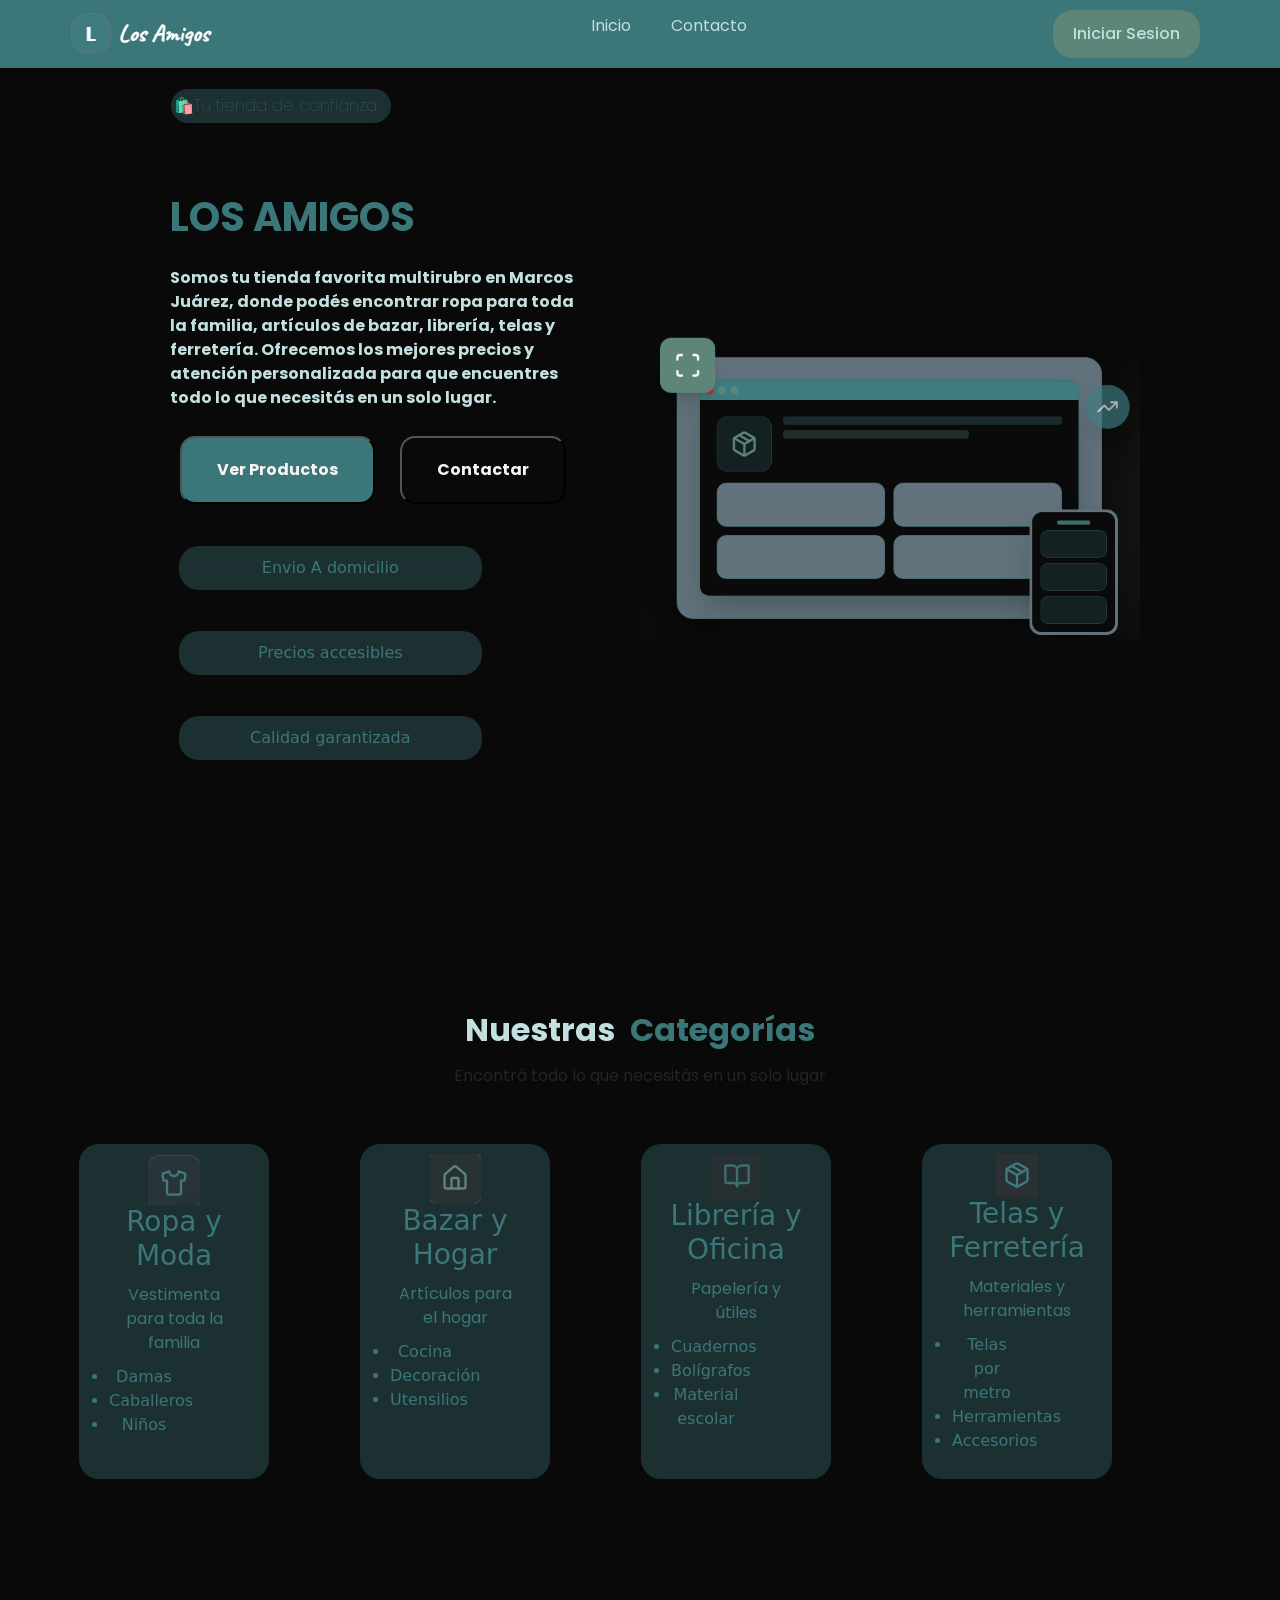
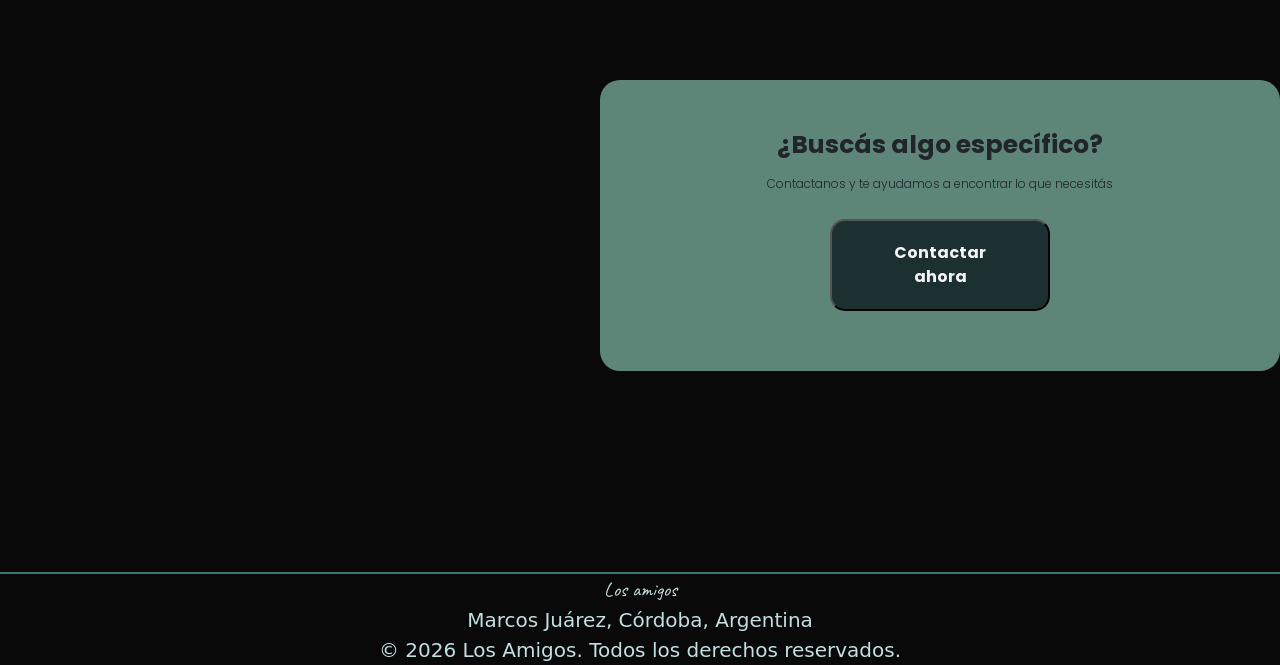
==== index.html @ b0de1a85 "termino primer html" ====
<!doctype html>
<html lang="en">
  <head>
    <meta charset="UTF-8" />
    <meta name="viewport" content="width=device-width, initial-scale=1.0" />
    <!--Conecto boostrap-->
    <link
      href="https://cdn.jsdelivr.net/npm/bootstrap@5.3.8/dist/css/bootstrap.min.css"
      rel="stylesheet"
      integrity="sha384-sRIl4kxILFvY47J16cr9ZwB07vP4J8+LH7qKQnuqkuIAvNWLzeN8tE5YBujZqJLB"
      crossorigin="anonymous"
    />
    <!--Fuente letras-->
    <link
      href="https://fonts.googleapis.com/css2?family=Poppins:wght@400;500&display=swap"
      rel="stylesheet"
    />
    <link href="https://fonts.googleapis.com/css2?family=Caveat:wght@400;600&display=swap" rel="stylesheet">
    <!--Conecto css-->
    <link rel="stylesheet" href="css/main.css" />
    <title>Los Amigos</title>
  </head>
  <body>
    <!--Creo header-->
    <header>
      <img src="img/Img header.png" alt="LOGO" />
      <nav>
        <ul>
          <li><a href="#">Inicio</a></li>
          <li><a href="">Contacto</a></li>
        </ul>
      </nav>
      <div>iniciar sesion</div>
    </header>
    <main>
      <div class="texto">
        <p class="tienda">🛍️Tu tienda de confianza</p>
        <h1>LOS AMIGOS</h1>
        <p>
          Somos tu tienda favorita multirubro en Marcos Juárez, donde podés
          encontrar ropa para toda la familia, artículos de bazar, librería,
          telas y ferretería. Ofrecemos los mejores precios y atención
          personalizada para que encuentres todo lo que necesitás en un solo
          lugar.
        </p>
        <div>
          <button class="Producto">Ver Productos</button>
          <button class="Contactar">Contactar</button>
        </div>
        <!--agrego boostrap-->
        <div class="container text-center">
          <div class="row justify-content-center g-2">
            <div class="col">Envio A domicilio</div>
            <div class="col">Precios accesibles</div>
            <div class="col">Calidad garantizada</div>
          </div>
        </div>
      </div>
      <div class="imagen">
        <img
          src="img/Captura de pantalla 2026-03-31 034426.png"
          alt="TIENDA LOS AMIGOS"
        />
      </div>
    </main>
    <div class="Second">
      <h2>
        <span class="normal">Nuestras</span>
        <span class="color">Categorías</span>
      </h2>
      <p>Encontrá todo lo que necesitás en un solo lugar</p>
      <div class="container text-center">
        <div class="row justify-content-center">
          <div class="col-2">
            <img src="img/ropa.png" alt="" />
            <h3>Ropa y Moda</h3>
            <p>Vestimenta para toda la familia</p>
            <nav>
              <ul>
                <li>Damas</li>
                <li>Caballeros</li>
                <li>Niños</li>
              </ul>
            </nav>
          </div>
          <div class="col-2">
            <img src="img/bazar.png" alt="" />
            <h3>Bazar y Hogar</h3>
            <p>Artículos para el hogar</p>
            <nav>
              <ul>
                <li>Cocina</li>
                <li>Decoración</li>
                <li>Utensilios</li>
              </ul>
            </nav>
          </div>
          <div class="col-2">
            <img src="img/papeleria.png" alt="" />
            <h3>Librería y Oficina</h3>
            <p>Papelería y útiles</p>
            <nav>
              <ul>
                <li>Cuadernos</li>
                <li>Bolígrafos</li>
                <li>Material escolar</li>
              </ul>
            </nav>
          </div>
          <div class="col-2">
            <img src="img/material.png" alt="" />
            <h3>Telas y Ferretería</h3>
            <p>Materiales y herramientas</p>
            <nav>
              <ul>
                <li>Telas por metro</li>
                <li>Herramientas</li>
                <li>Accesorios</li>
              </ul>
            </nav>
          </div>
        </div>
      </div>
      <div class="especifico">
        <h4><span>¿Buscás algo específico?</span></h4>
        <p>Contactanos y te ayudamos a encontrar lo que necesitás</p>
        <div>
            <button class="contactnow">Contactar ahora</button>
        </div>
      </div>
    </div>
    <div class="separador">

        </div>
    <footer>
        <p><span>Los amigos</span></p>
        <p>Marcos Juárez, Córdoba, Argentina</p>
        <p>© 2026 Los Amigos. Todos los derechos reservados.</p>
    </footer>
    <script
      src="https://cdn.jsdelivr.net/npm/bootstrap@5.3.8/dist/js/bootstrap.bundle.min.js"
      integrity="sha384-FKyoEForCGlyvwx9Hj09JcYn3nv7wiPVlz7YYwJrWVcXK/BmnVDxM+D2scQbITxI"
      crossorigin="anonymous"
    ></script>
  </body>
</html>
---- css/main.css ----
* {
  margin: 0;
  padding: 0;
  box-sizing: border-box;
}

header {
  background-color: #3B7679;
  display: flex;
  justify-content: space-between;
  align-items: center;
  padding: 0 70px;
}
header img {
  width: auto;
  margin-right: auto;
}
header nav {
  margin-right: auto;
}
header nav ul {
  font-family: "Poppins", sans-serif;
  display: flex;
  gap: 40px;
  list-style: none;
  margin-left: 60px;
  padding: 0;
}
header nav ul a {
  color: #c3dfe0;
  text-decoration: none;
  transition: all 0.2s ease;
}
header nav ul a:hover {
  color: white;
}
header div {
  text-transform: capitalize;
  background-color: #5D8679;
  color: #c3dfe0;
  margin: 10px;
  padding: 12px 20px;
  border-radius: 20px;
  font-family: "Poppins", sans-serif;
  font-weight: 500;
  transition: all 0.5s ease;
}
header div:hover {
  color: white;
}

main {
  background-color: #090909;
  display: flex;
  justify-content: space-between;
  align-items: center;
  gap: 40px;
  padding: 20px;
  padding-bottom: 100px;
}
main .texto {
  width: 50%;
  flex-direction: column;
  justify-content: center;
  align-items: center;
  gap: 15px;
  padding-left: 150px;
  padding-bottom: 100px;
}
main .texto .tienda {
  font-family: "Poppins", sans-serif;
  font-weight: 10;
  max-width: 220px;
  background-color: #1C3032;
  color: #3B7679;
  margin: 1px;
  padding: 5px 3px;
  border-radius: 50px;
}
main .texto button {
  margin-top: 40px;
}
main .texto .Producto {
  background-color: #3B7679;
  color: whitesmoke;
  max-width: 220px;
  margin: 10px;
  padding: 20px 35px;
  border-radius: 15px;
  font-family: "Poppins", sans-serif;
  font-weight: 650;
}
main .texto .Contactar {
  color: whitesmoke;
  max-width: 220px;
  margin: 10px;
  padding: 20px 35px;
  border-radius: 15px;
  font-family: "Poppins", sans-serif;
  font-weight: 650;
  background-color: transparent;
}
main h1 {
  margin-top: 70px;
  font-size: 40px;
  font-family: "Poppins", sans-serif;
  font-weight: 700;
  color: #3B7679;
}
main p {
  margin-top: 25px;
  max-width: 500px;
  font-family: "Poppins", sans-serif;
  font-weight: 700;
  line-height: 1.5;
  color: #c3dfe0;
}
main .col {
  background-color: #1C3032;
  color: #3B7679;
  max-width: 700px;
  margin: 1px;
  padding: 10px 20px;
  border-radius: 20px;
  margin-right: 90px;
  margin-top: 40px;
}

.Second {
  background-color: #090909;
  padding-bottom: 1px;
}
.Second h2 {
  padding-top: 50px;
  font-family: "Poppins", sans-serif;
  font-weight: 700;
  display: flex;
  justify-content: center;
  align-items: center;
  gap: 15px;
}
.Second h2 .normal {
  color: #c3dfe0;
}
.Second h2 .color {
  color: #3B7679;
}
.Second p {
  margin-top: 15px;
  font-family: "Poppins", sans-serif;
  font-weight: 300px;
  display: flex;
  justify-content: center;
  align-items: center;
}
.Second .col-2 {
  background-color: #1C3032;
  color: #3B7679;
  max-width: 700px;
  margin: 1px;
  padding: 10px 20px;
  border-radius: 20px;
  margin-right: 90px;
  margin-top: 40px;
}
.Second .col-2 p {
  margin: 10px;
}
.Second .col-2 nav ul {
  padding-left: 10px;
}
.Second .col-2 nav ul li {
  padding-right: 70px;
}
.Second .especifico {
  text-align: center;
  margin-bottom: 200px;
  margin-top: 200px;
  margin-left: 600px;
  background-color: #5D8679;
  max-width: 700px;
  padding: 50px 150px;
  border-radius: 20px;
}
.Second .especifico span {
  font-size: 25px;
  font-family: "Poppins", sans-serif;
  font-weight: 700;
}
.Second .especifico p {
  font-size: 12px;
  font-family: "Poppins", sans-serif;
  font-weight: 300;
}
.Second .especifico .contactnow {
  margin-right: 18px;
  color: whitesmoke;
  max-width: 220px;
  margin: 10px;
  padding: 20px 35px;
  border-radius: 15px;
  font-family: "Poppins", sans-serif;
  font-weight: 650;
  background-color: #1C3032;
}

.imagen {
  width: 50%;
  margin-right: 100px;
}
.imagen img {
  width: 100%;
  height: auto;
  padding: 30px 20px 20px 20px;
}

.separador {
  background-color: #3B7679;
  padding: 1px;
}

footer {
  background-color: #090909;
}
footer p {
  margin: 0;
  color: #c3dfe0;
  font-size: 20px;
  text-align: center;
}
footer p span {
  font-family: "Caveat", cursive;
}

/*# sourceMappingURL=main.css.map */
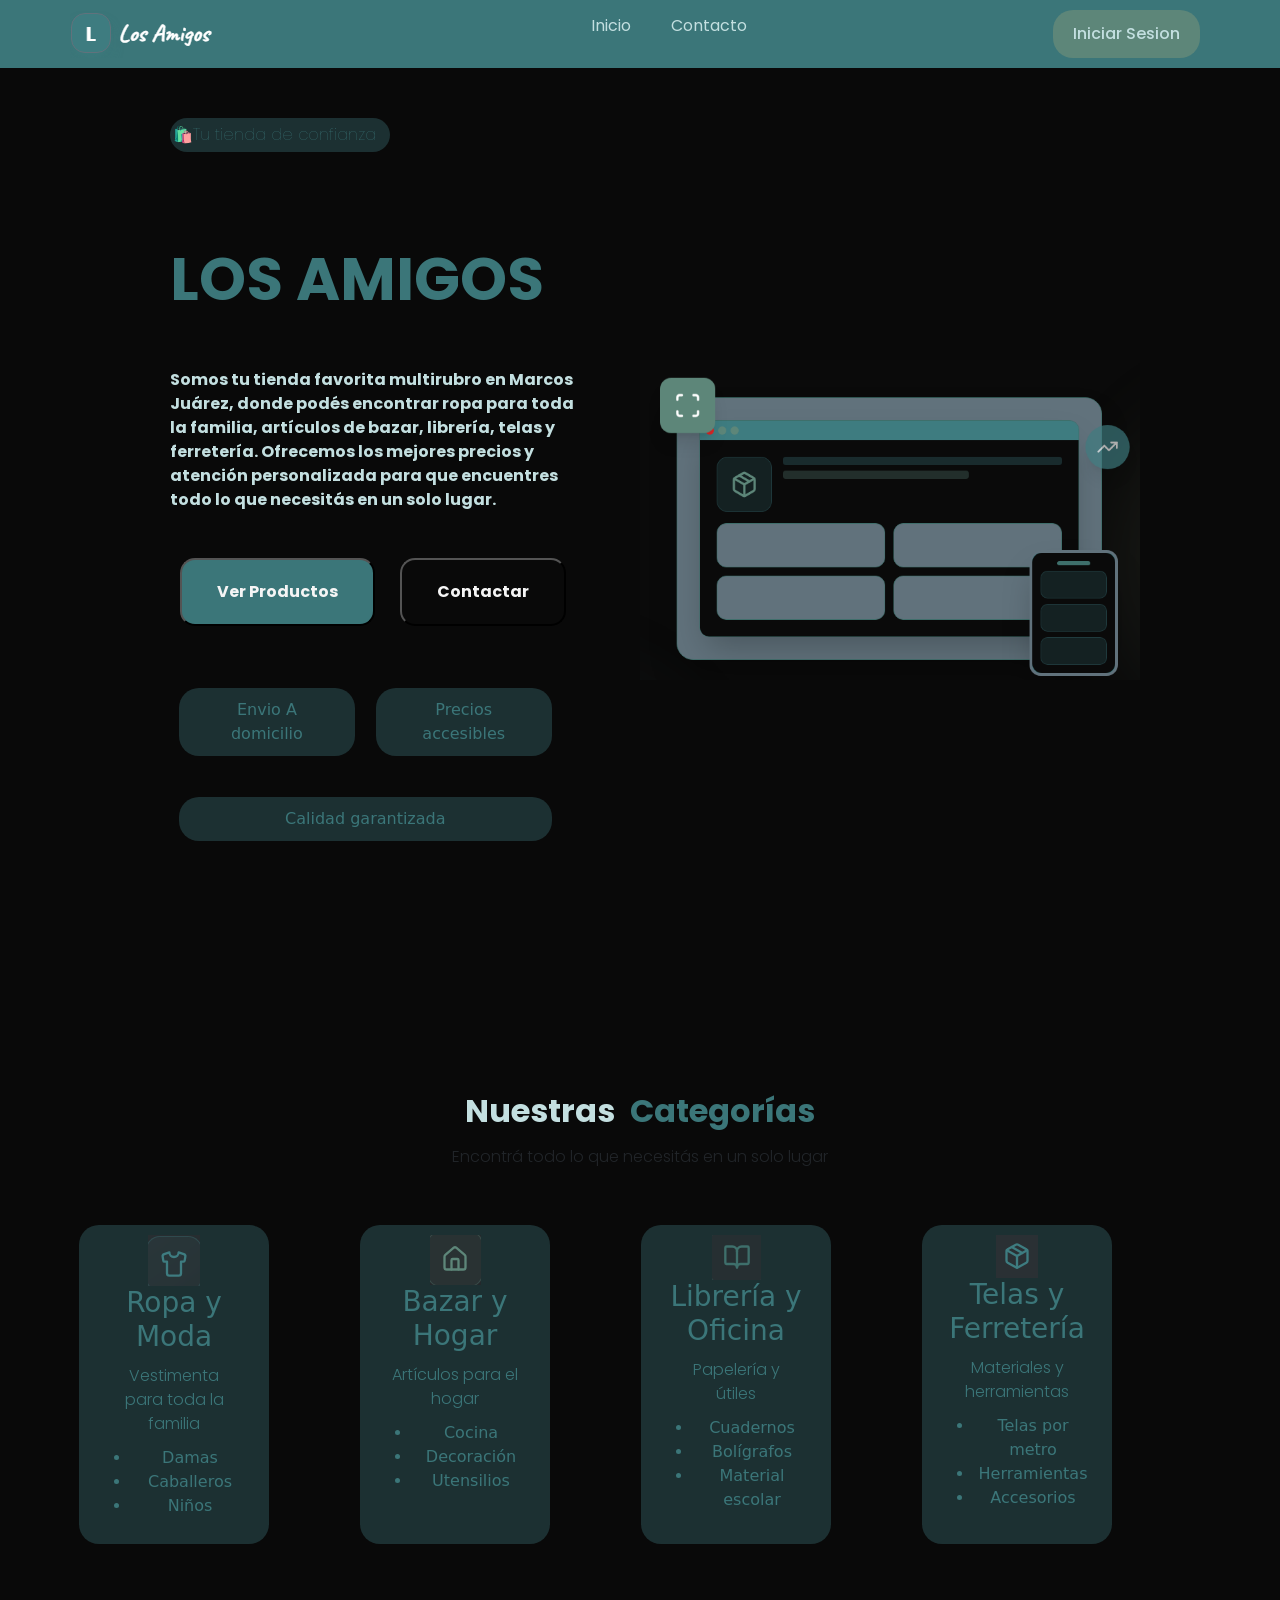
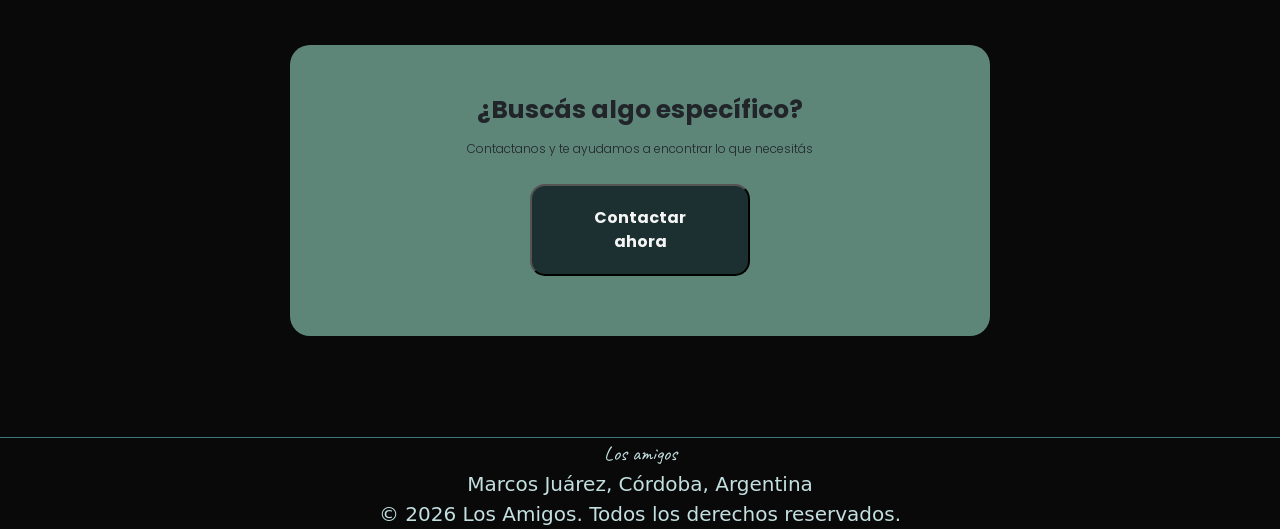
==== commit 2ab5b97a: "corrigo v2" ====
--- a/index.html
+++ b/index.html
@@ -72,52 +72,44 @@
       <div class="container text-center">
         <div class="row justify-content-center">
           <div class="col-2">
-            <img src="img/ropa.png" alt="" />
+            <img src="img/ropa.png" alt="ropa" />
             <h3>Ropa y Moda</h3>
             <p>Vestimenta para toda la familia</p>
-            <nav>
               <ul>
                 <li>Damas</li>
                 <li>Caballeros</li>
                 <li>Niños</li>
               </ul>
-            </nav>
           </div>
           <div class="col-2">
-            <img src="img/bazar.png" alt="" />
+            <img src="img/bazar.png" alt="bazar" />
             <h3>Bazar y Hogar</h3>
             <p>Artículos para el hogar</p>
-            <nav>
               <ul>
                 <li>Cocina</li>
                 <li>Decoración</li>
                 <li>Utensilios</li>
               </ul>
-            </nav>
           </div>
           <div class="col-2">
-            <img src="img/papeleria.png" alt="" />
+            <img src="img/papeleria.png" alt="papeles" />
             <h3>Librería y Oficina</h3>
             <p>Papelería y útiles</p>
-            <nav>
               <ul>
                 <li>Cuadernos</li>
                 <li>Bolígrafos</li>
                 <li>Material escolar</li>
               </ul>
-            </nav>
           </div>
           <div class="col-2">
-            <img src="img/material.png" alt="" />
+            <img src="img/material.png" alt="caja" />
             <h3>Telas y Ferretería</h3>
             <p>Materiales y herramientas</p>
-            <nav>
               <ul>
                 <li>Telas por metro</li>
                 <li>Herramientas</li>
                 <li>Accesorios</li>
               </ul>
-            </nav>
           </div>
         </div>
       </div>
--- a/css/main.css
+++ b/css/main.css
@@ -55,15 +55,13 @@
   justify-content: space-between;
   align-items: center;
   gap: 40px;
-  padding: 20px;
-  padding-bottom: 100px;
+  padding: 20px 20px 100px;
 }
 main .texto {
+  display: flex;
+  flex-direction: column;
   width: 50%;
-  flex-direction: column;
-  justify-content: center;
-  align-items: center;
-  gap: 15px;
+  gap: 20px;
   padding-left: 150px;
   padding-bottom: 100px;
 }
@@ -73,7 +71,8 @@
   max-width: 220px;
   background-color: #1C3032;
   color: #3B7679;
-  margin: 1px;
+  margin-top: 30px;
+  margin-bottom: 1px;
   padding: 5px 3px;
   border-radius: 50px;
 }
@@ -101,10 +100,10 @@
   background-color: transparent;
 }
 main h1 {
+  font-family: "Poppins", sans-serif;
+  font-weight: 700;
   margin-top: 70px;
-  font-size: 40px;
-  font-family: "Poppins", sans-serif;
-  font-weight: 700;
+  font-size: 60px;
   color: #3B7679;
 }
 main p {
@@ -122,7 +121,7 @@
   margin: 1px;
   padding: 10px 20px;
   border-radius: 20px;
-  margin-right: 90px;
+  margin-right: 20px;
   margin-top: 40px;
 }
 
@@ -148,7 +147,7 @@
 .Second p {
   margin-top: 15px;
   font-family: "Poppins", sans-serif;
-  font-weight: 300px;
+  font-weight: 300;
   display: flex;
   justify-content: center;
   align-items: center;
@@ -166,17 +165,14 @@
 .Second .col-2 p {
   margin: 10px;
 }
-.Second .col-2 nav ul {
-  padding-left: 10px;
-}
-.Second .col-2 nav ul li {
-  padding-right: 70px;
+.Second .col-2 ul {
+  text-align: center;
 }
 .Second .especifico {
+  max-width: 500px;
+  margin: 100px auto;
+  padding: 0 20px;
   text-align: center;
-  margin-bottom: 200px;
-  margin-top: 200px;
-  margin-left: 600px;
   background-color: #5D8679;
   max-width: 700px;
   padding: 50px 150px;
@@ -216,7 +212,7 @@
 
 .separador {
   background-color: #3B7679;
-  padding: 1px;
+  height: 1px;
 }
 
 footer {
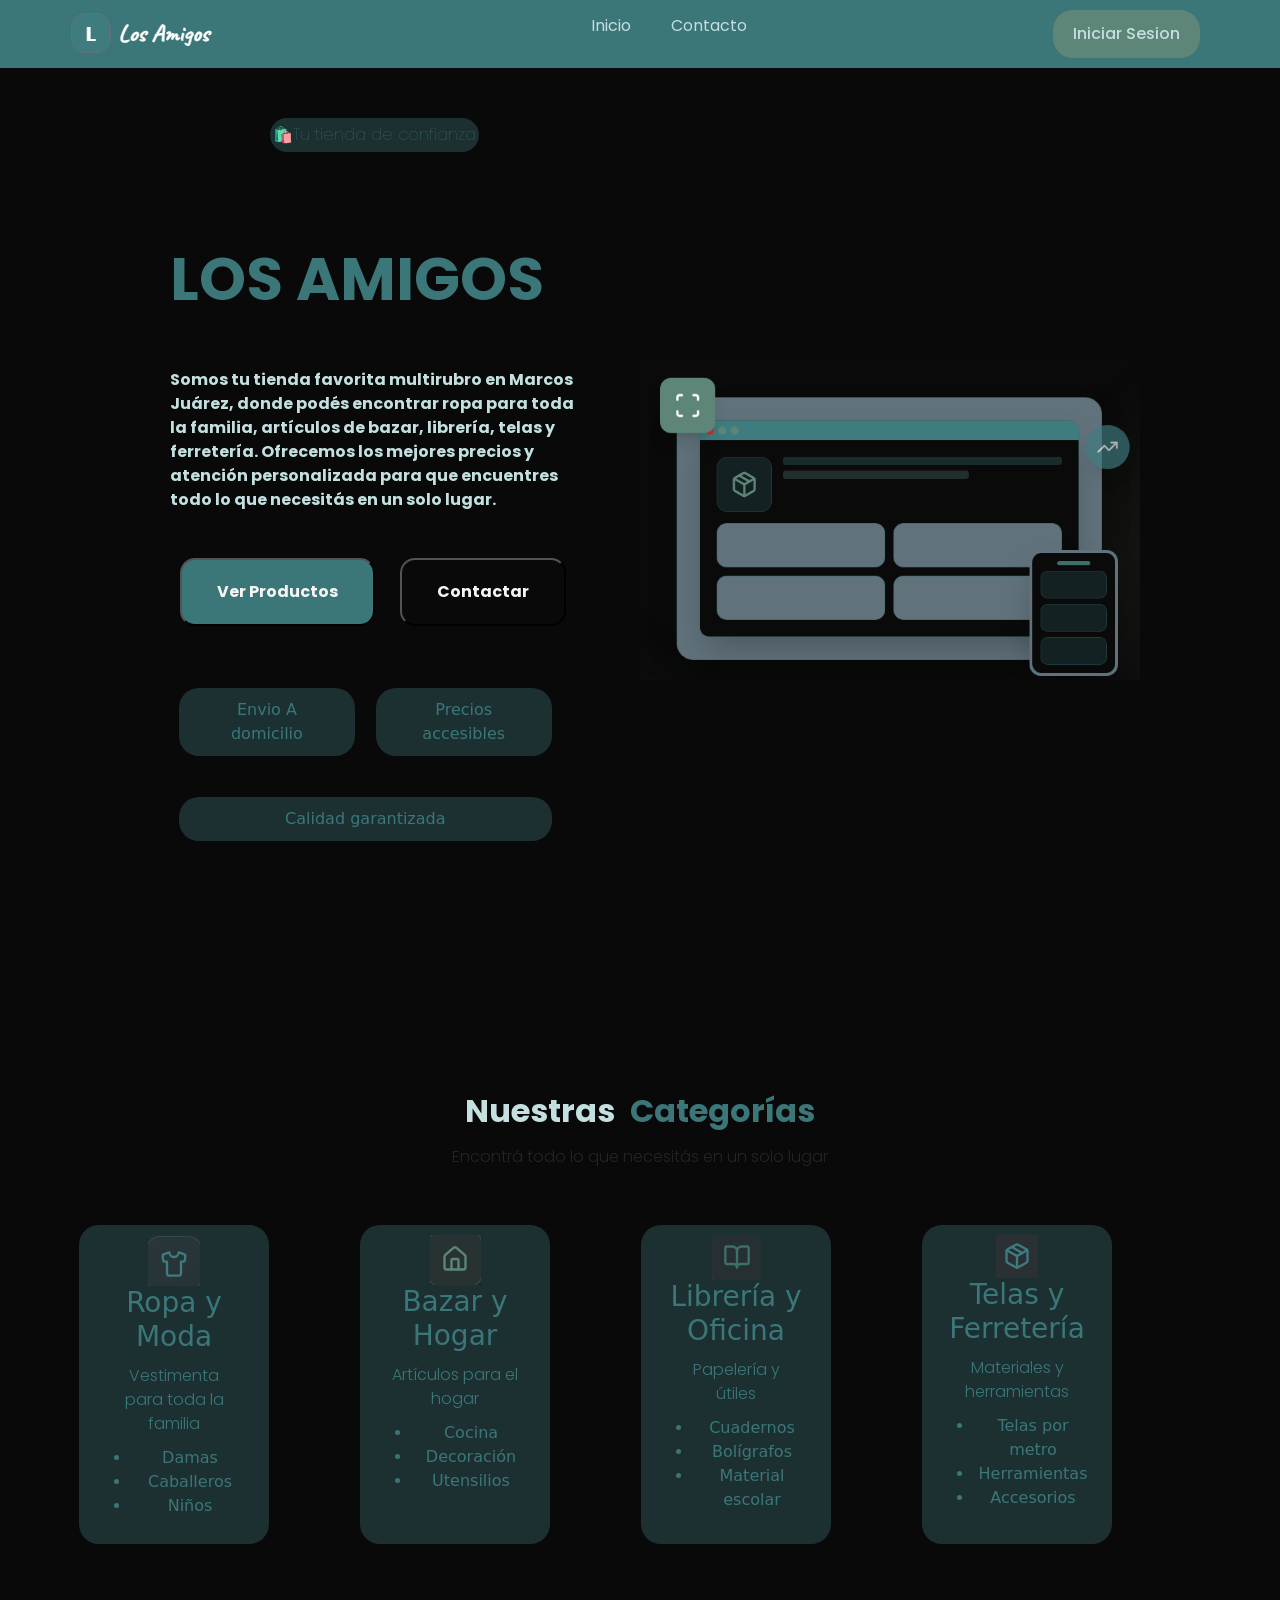
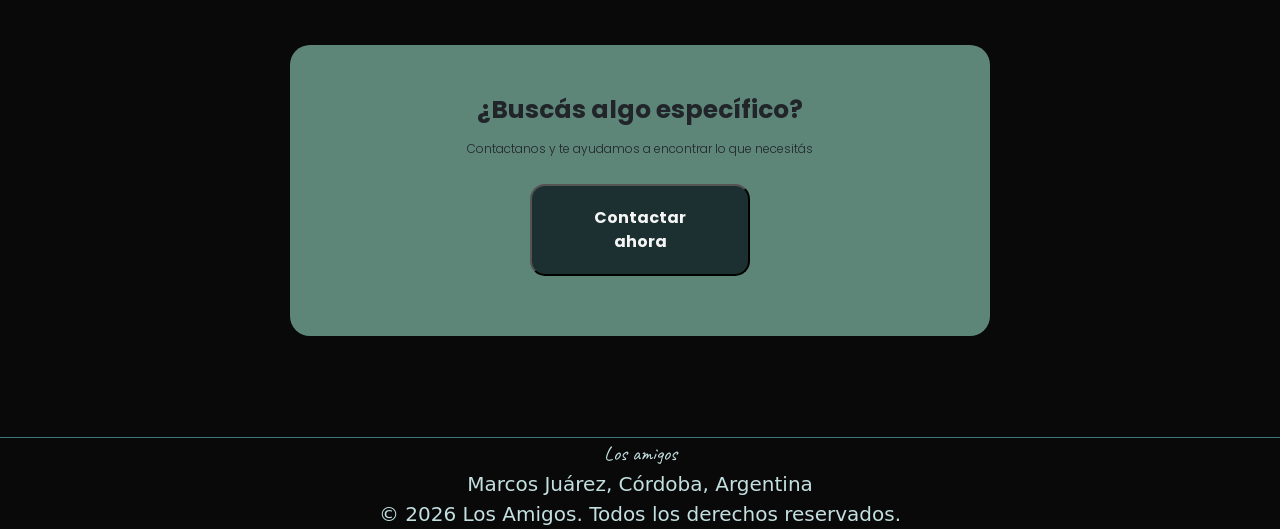
==== commit 435ba885: "creo otro html" ====
--- a/index.html
+++ b/index.html
@@ -27,7 +27,7 @@
       <nav>
         <ul>
           <li><a href="#">Inicio</a></li>
-          <li><a href="">Contacto</a></li>
+          <li><a href="pages/contacto.html">Contacto</a></li>
         </ul>
       </nav>
       <div>iniciar sesion</div>
@@ -74,7 +74,7 @@
           <div class="col-2">
             <img src="img/ropa.png" alt="ropa" />
             <h3>Ropa y Moda</h3>
-            <p>Vestimenta para toda la familia</p>
+            <p>Vestimenta para toda la familia</p>  
               <ul>
                 <li>Damas</li>
                 <li>Caballeros</li>
--- a/css/main.css
+++ b/css/main.css
@@ -228,4 +228,24 @@
   font-family: "Caveat", cursive;
 }
 
+main .texto-2 {
+  display: flex;
+  flex-direction: column;
+  width: 50%;
+  margin: 0 auto;
+  text-align: center;
+  gap: 20px;
+  font-size: 14px;
+}
+main .tienda {
+  font-family: "Poppins", sans-serif;
+  font-weight: 10;
+  max-width: 220px;
+  background-color: #1C3032;
+  color: #3B7679;
+  margin: 30px auto 0 auto;
+  padding: 5px 5px;
+  border-radius: 50px;
+}
+
 /*# sourceMappingURL=main.css.map */
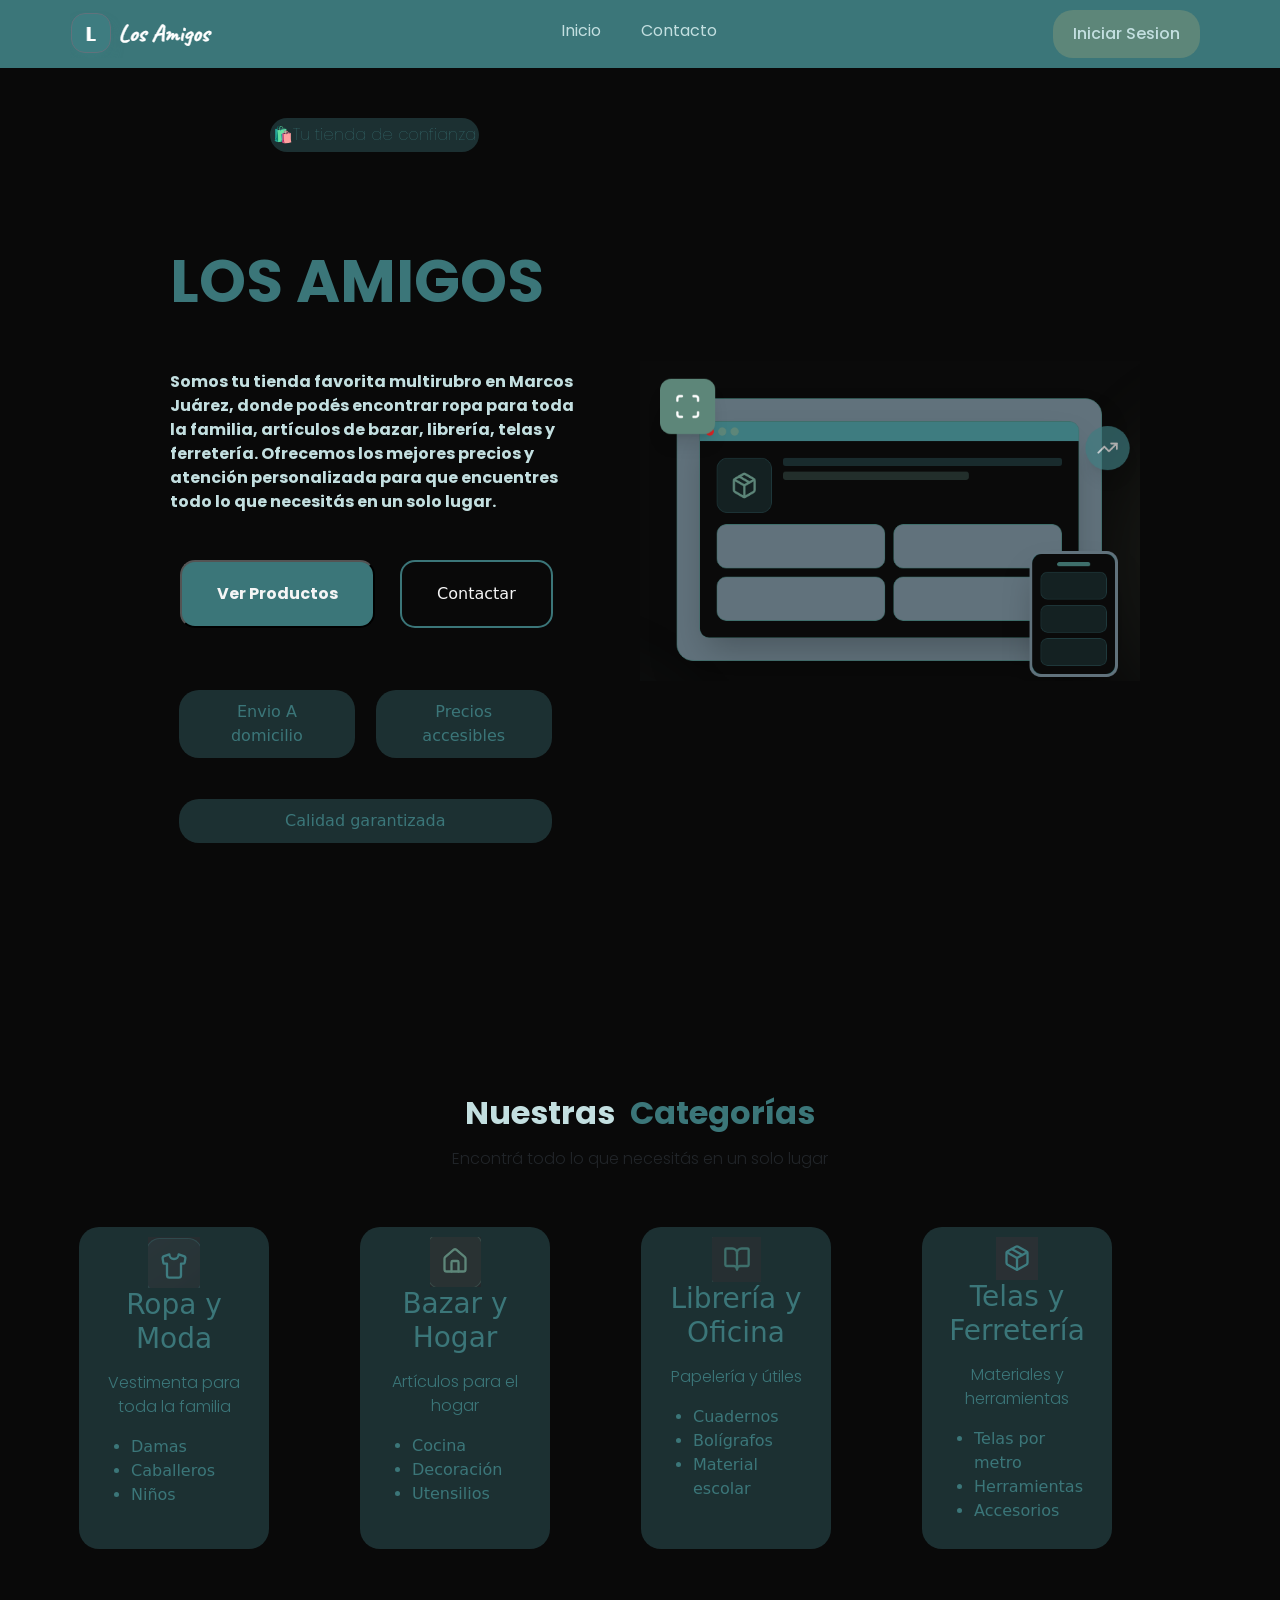
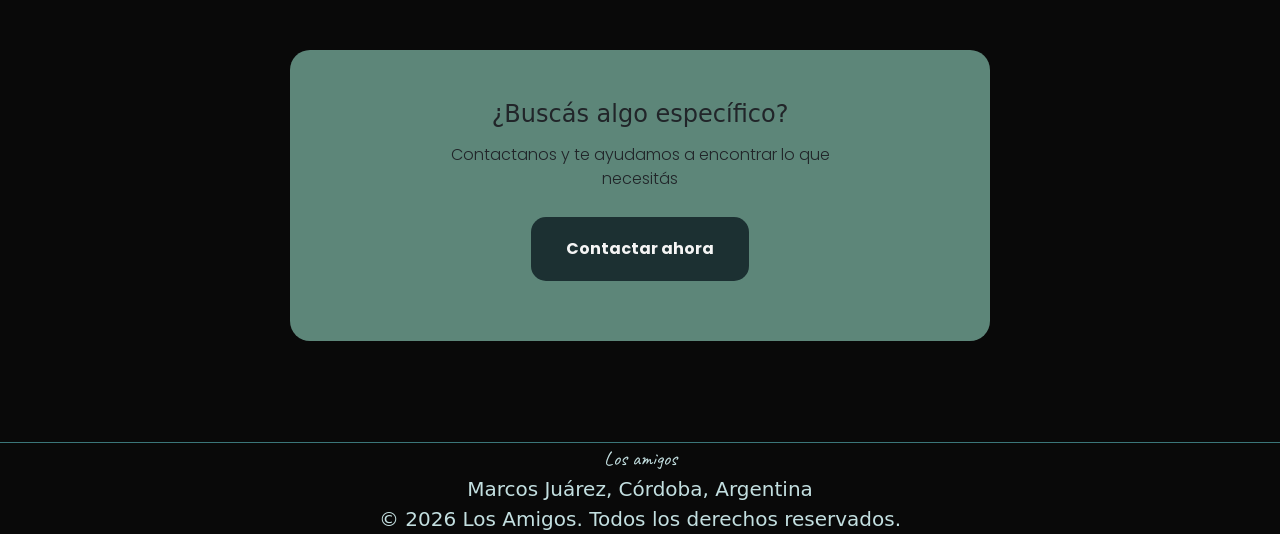
==== commit 9ff77f61: "correcion de estilos" ====
--- a/index.html
+++ b/index.html
@@ -45,7 +45,7 @@
         </p>
         <div>
           <button class="Producto">Ver Productos</button>
-          <button class="Contactar">Contactar</button>
+          <a href="pages/contacto.html"  class="Contactar">Contactar</a>
         </div>
         <!--agrego boostrap-->
         <div class="container text-center">
@@ -117,7 +117,7 @@
         <h4><span>¿Buscás algo específico?</span></h4>
         <p>Contactanos y te ayudamos a encontrar lo que necesitás</p>
         <div>
-            <button class="contactnow">Contactar ahora</button>
+            <a href="pages/contacto.html" class="contactnow">Contactar ahora</a>
         </div>
       </div>
     </div>
--- a/css/main.css
+++ b/css/main.css
@@ -23,7 +23,8 @@
   display: flex;
   gap: 40px;
   list-style: none;
-  margin-left: 60px;
+  margin-top: 10px;
+  text-align: center;
   padding: 0;
 }
 header nav ul a {
@@ -76,8 +77,15 @@
   padding: 5px 3px;
   border-radius: 50px;
 }
+main .texto h1 {
+  align-self: flex-start;
+}
 main .texto button {
   margin-top: 40px;
+}
+main .texto button a {
+  color: inherit;
+  text-decoration: none;
 }
 main .texto .Producto {
   background-color: #3B7679;
@@ -90,14 +98,16 @@
   font-weight: 650;
 }
 main .texto .Contactar {
+  display: inline-block;
+  text-decoration: none;
+  color: inherit;
   color: whitesmoke;
   max-width: 220px;
   margin: 10px;
   padding: 20px 35px;
   border-radius: 15px;
-  font-family: "Poppins", sans-serif;
-  font-weight: 650;
   background-color: transparent;
+  border: 2px solid #3B7679;
 }
 main h1 {
   font-family: "Poppins", sans-serif;
@@ -163,10 +173,10 @@
   margin-top: 40px;
 }
 .Second .col-2 p {
-  margin: 10px;
+  text-align: center;
 }
 .Second .col-2 ul {
-  text-align: center;
+  text-align: left;
 }
 .Second .especifico {
   max-width: 500px;
@@ -178,18 +188,27 @@
   padding: 50px 150px;
   border-radius: 20px;
 }
-.Second .especifico span {
+.Second .especifico div {
+  display: flex;
+  justify-content: center;
+  align-items: center;
+}
+.Second .especifico div a {
+  color: inherit;
+  text-decoration: none;
+}
+.Second .especifico div span {
   font-size: 25px;
   font-family: "Poppins", sans-serif;
   font-weight: 700;
 }
-.Second .especifico p {
+.Second .especifico div p {
   font-size: 12px;
   font-family: "Poppins", sans-serif;
   font-weight: 300;
 }
-.Second .especifico .contactnow {
-  margin-right: 18px;
+.Second .especifico div .contactnow {
+  margin-right: 25px;
   color: whitesmoke;
   max-width: 220px;
   margin: 10px;
@@ -240,12 +259,26 @@
 main .tienda {
   font-family: "Poppins", sans-serif;
   font-weight: 10;
-  max-width: 220px;
   background-color: #1C3032;
   color: #3B7679;
   margin: 30px auto 0 auto;
   padding: 5px 5px;
   border-radius: 50px;
 }
+main h1 {
+  padding-top: 2px;
+  font-family: "Poppins", sans-serif;
+  font-weight: 700;
+  display: flex;
+  justify-content: center;
+  align-items: center;
+  gap: 15px;
+}
+main h1 .normal {
+  color: #c3dfe0;
+}
+main h1 .color {
+  color: #3B7679;
+}
 
 /*# sourceMappingURL=main.css.map */
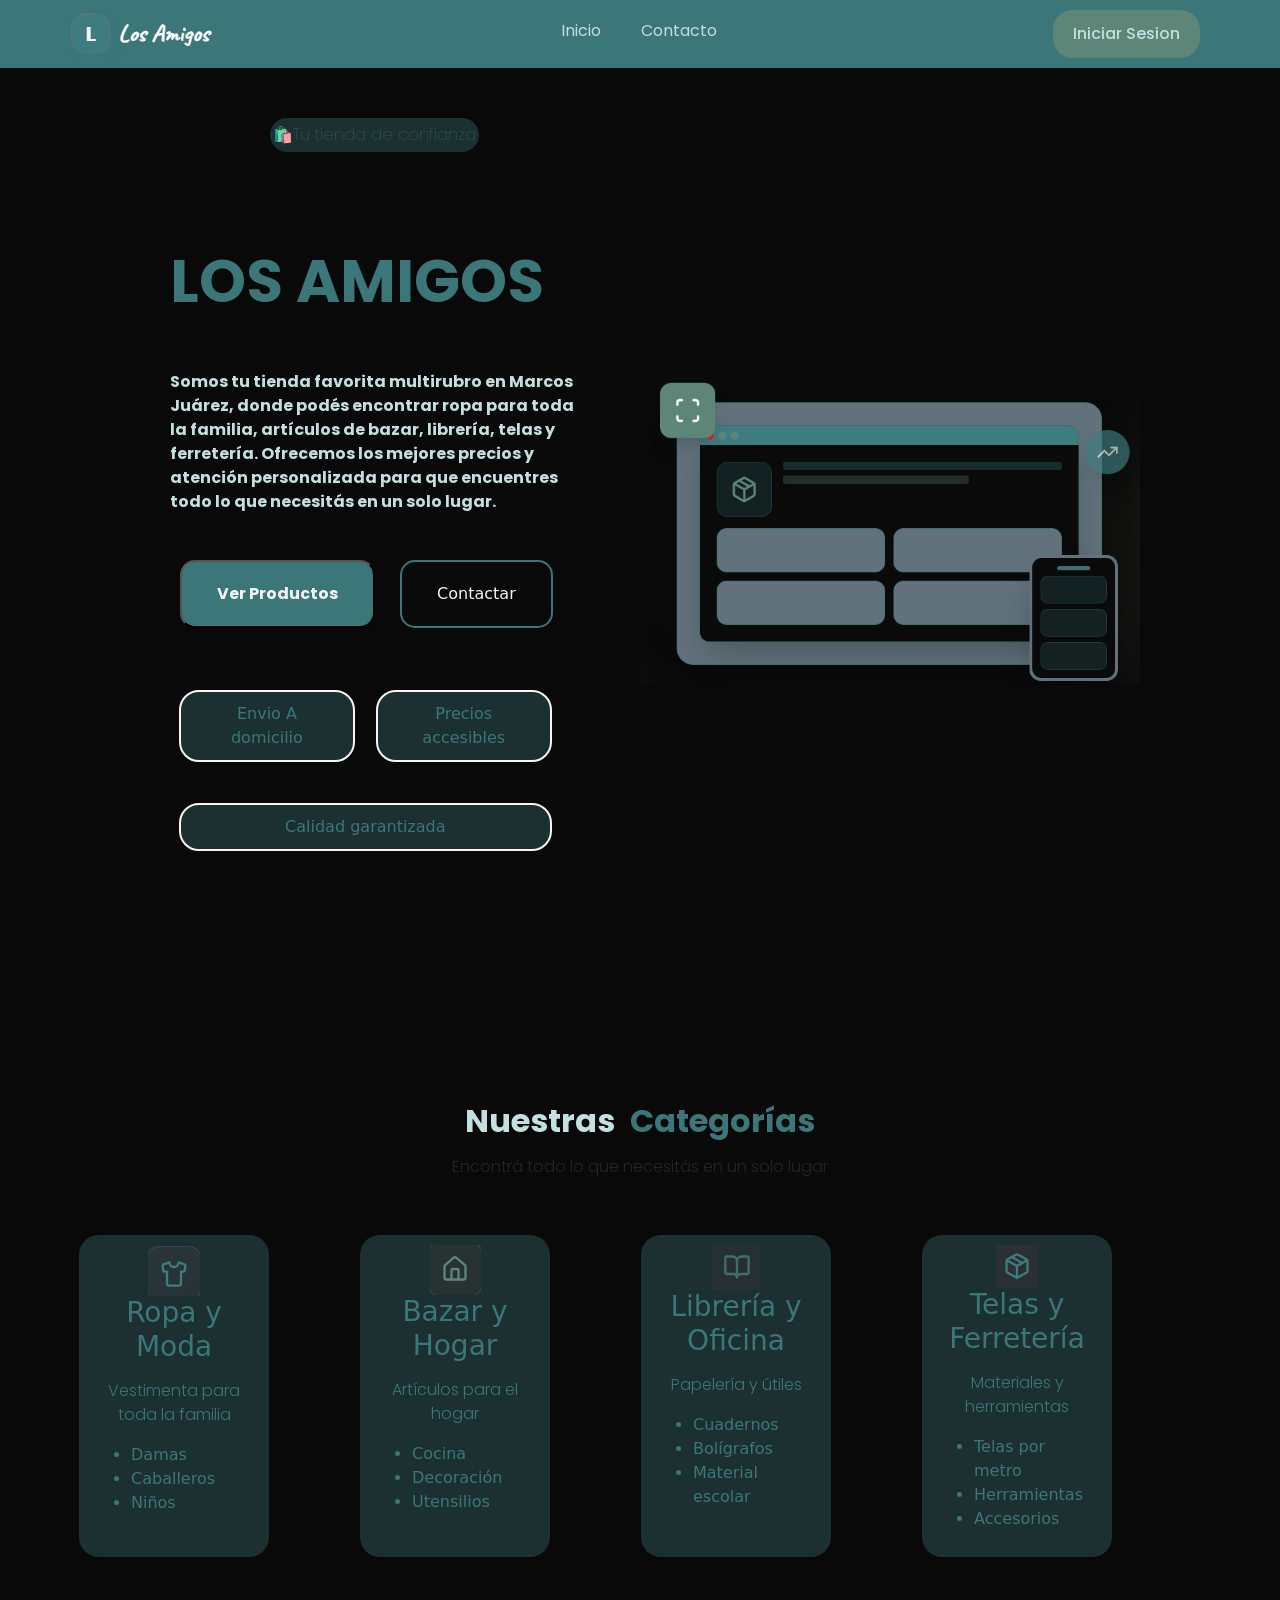
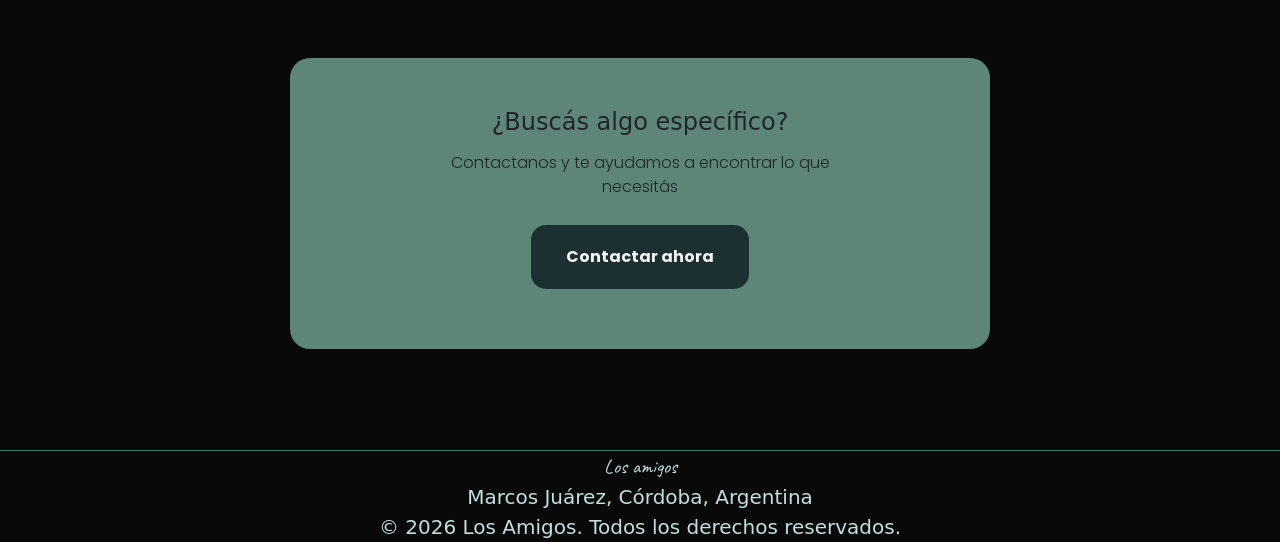
==== commit 692fa005: "empiezo contactos" ====
--- a/index.html
+++ b/index.html
@@ -3,6 +3,9 @@
   <head>
     <meta charset="UTF-8" />
     <meta name="viewport" content="width=device-width, initial-scale=1.0" />
+    <!--SEO-->
+    <meta name="description" content="Los Amigos - Tu tienda multirubro de confianza en Marcos Juárez, Córdoba. Ropa para toda la familia, bazar, librería, telas y ferretería. Los mejores precios y atención personalizada." />
+    <meta name="keywords" content="tienda multirubro, Marcos Juárez, ropa, bazar, librería, ferretería, telas, Córdoba, Argentina" />
     <!--Conecto boostrap-->
     <link
       href="https://cdn.jsdelivr.net/npm/bootstrap@5.3.8/dist/css/bootstrap.min.css"
@@ -18,7 +21,7 @@
     <link href="https://fonts.googleapis.com/css2?family=Caveat:wght@400;600&display=swap" rel="stylesheet">
     <!--Conecto css-->
     <link rel="stylesheet" href="css/main.css" />
-    <title>Los Amigos</title>
+    <title>Los Amigos | Tienda Multirubro en Marcos Juárez</title>
   </head>
   <body>
     <!--Creo header-->
--- a/css/main.css
+++ b/css/main.css
@@ -281,4 +281,41 @@
   color: #3B7679;
 }
 
+.info {
+  background-color: #090909;
+}
+
+.col {
+  border: 2px solid whitesmoke;
+  background-color: #1C3032;
+  color: #3B7679;
+  max-width: 700px;
+  margin: 1px;
+  padding: 10px 20px;
+  border-radius: 20px;
+  margin-right: 90px;
+  margin-top: 40px p;
+  margin-top-text-align: center;
+}
+.col .name {
+  font-weight: 1000;
+  text-align: left;
+}
+.col .extra {
+  text-align: center;
+  font-size: 12px;
+}
+
+.h-info {
+  padding-top: 60px;
+  padding-left: 300px;
+  font-family: "Poppins", sans-serif;
+  font-weight: 1000;
+}
+
+.formulario-texto {
+  padding-left: 300px;
+  font-weight: 700;
+}
+
 /*# sourceMappingURL=main.css.map */
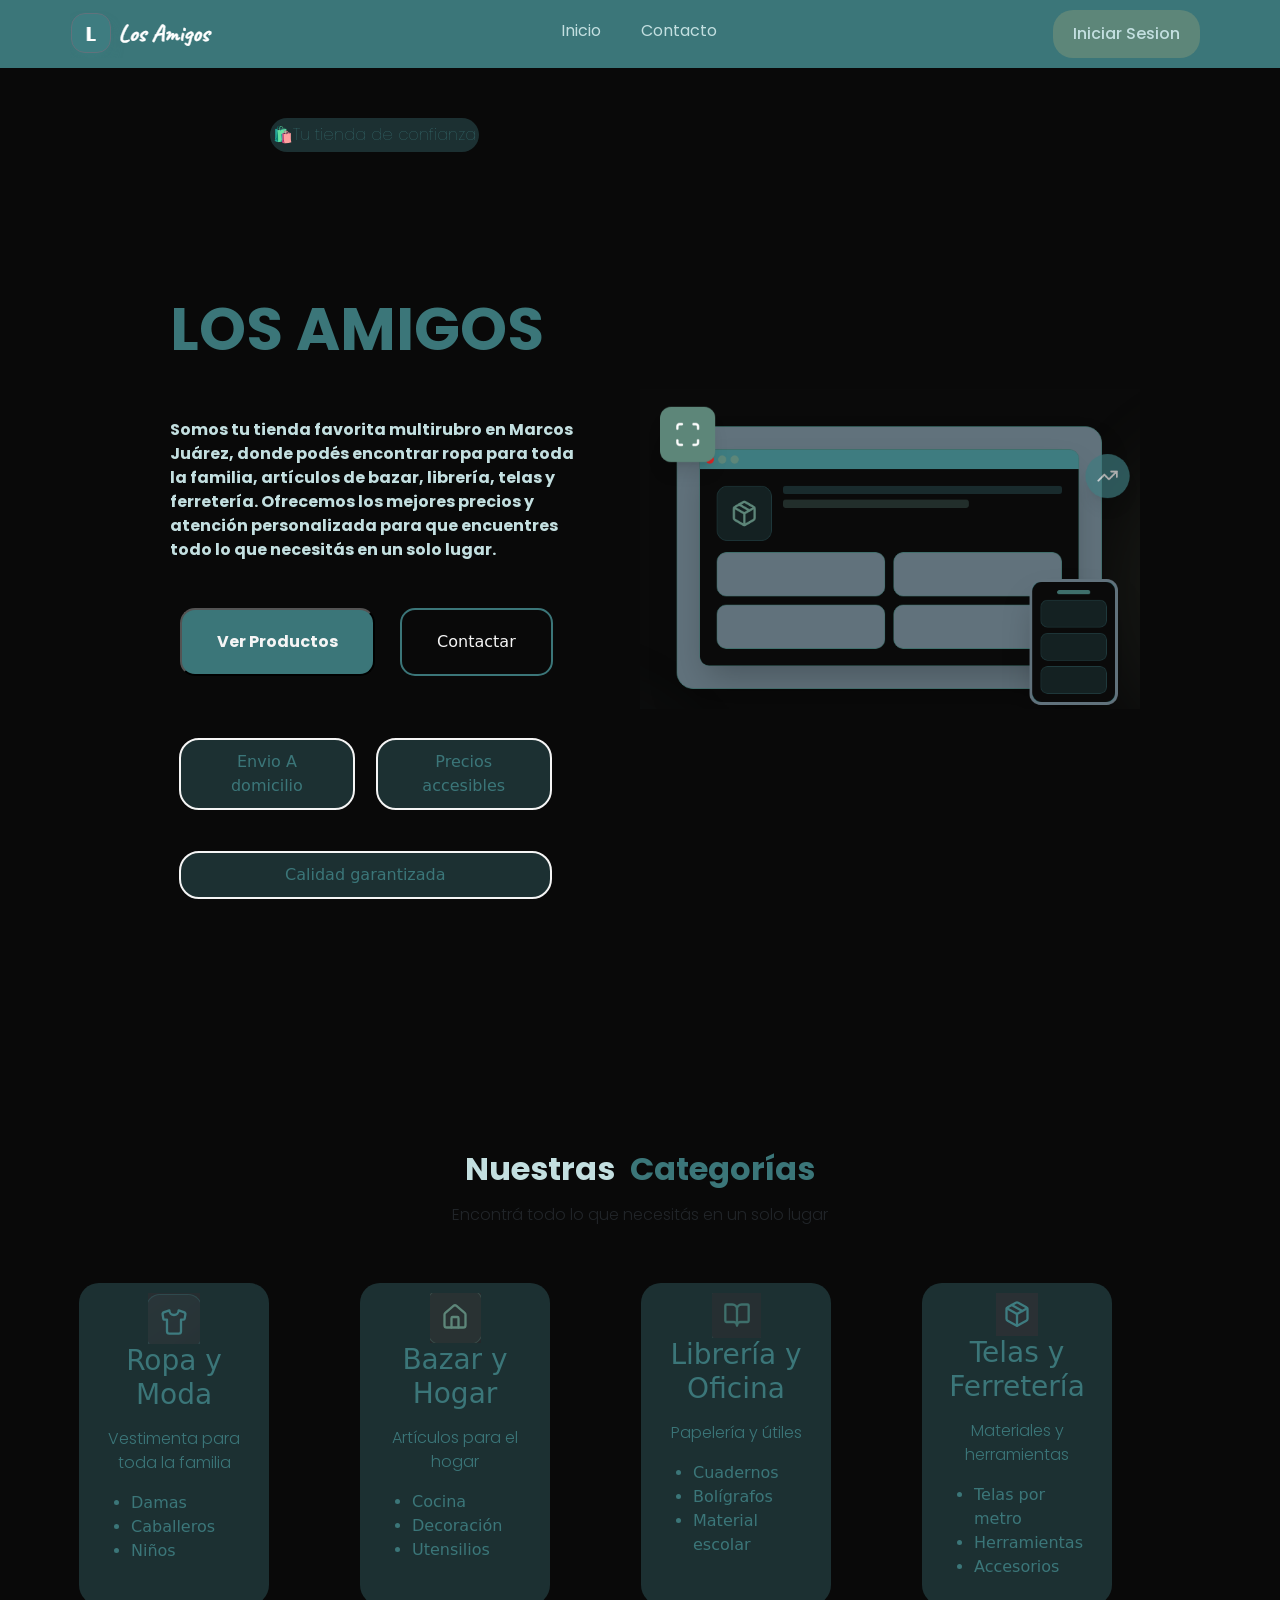
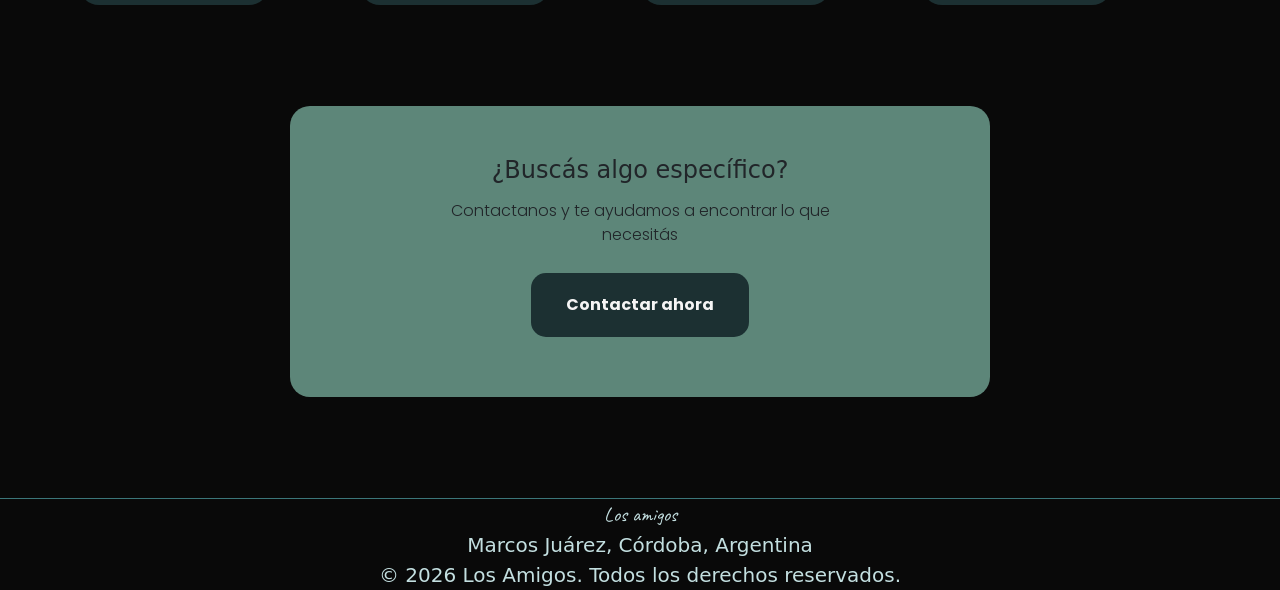
==== commit 8a7c4c16: "correcion, crecion de inicio html" ====
--- a/index.html
+++ b/index.html
@@ -33,7 +33,7 @@
           <li><a href="pages/contacto.html">Contacto</a></li>
         </ul>
       </nav>
-      <div>iniciar sesion</div>
+      <div><a href="pages/Iniciar sesion.html">iniciar sesion</a></div>
     </header>
     <main>
       <div class="texto">
--- a/css/main.css
+++ b/css/main.css
@@ -2,6 +2,11 @@
   margin: 0;
   padding: 0;
   box-sizing: border-box;
+}
+
+a {
+  color: inherit;
+  text-decoration: none;
 }
 
 header {
@@ -307,15 +312,57 @@
 }
 
 .h-info {
+  color: #3B7679;
   padding-top: 60px;
-  padding-left: 300px;
+  text-align: center;
   font-family: "Poppins", sans-serif;
   font-weight: 1000;
 }
 
 .formulario-texto {
-  padding-left: 300px;
-  font-weight: 700;
+  color: #c3dfe0;
+  text-align: center;
+  font-weight: 700;
+}
+
+.info-formulario {
+  background-color: #090909;
+}
+.info-formulario .form-label {
+  font-weight: 1000;
+  color: #3B7679;
+}
+.info-formulario .formulario-contenedor {
+  max-width: 500px;
+  margin: 0 auto;
+  padding: 0 20px;
+}
+.info-formulario form {
+  display: flex;
+  flex-direction: column;
+}
+.info-formulario .btn-enviar {
+  align-self: center;
+  border: 2px solid whitesmoke;
+  background-color: transparent;
+  color: whitesmoke;
+  max-width: 220px;
+  margin: 10px;
+  padding: 20px 35px;
+  border-radius: 15px;
+}
+
+main h1 {
+  padding-top: 50px;
+  font-family: "Poppins", sans-serif;
+  font-weight: 700;
+  gap: 15px;
+}
+main p .normal {
+  color: #c3dfe0;
+}
+main p .color {
+  color: #3B7679;
 }
 
 /*# sourceMappingURL=main.css.map */
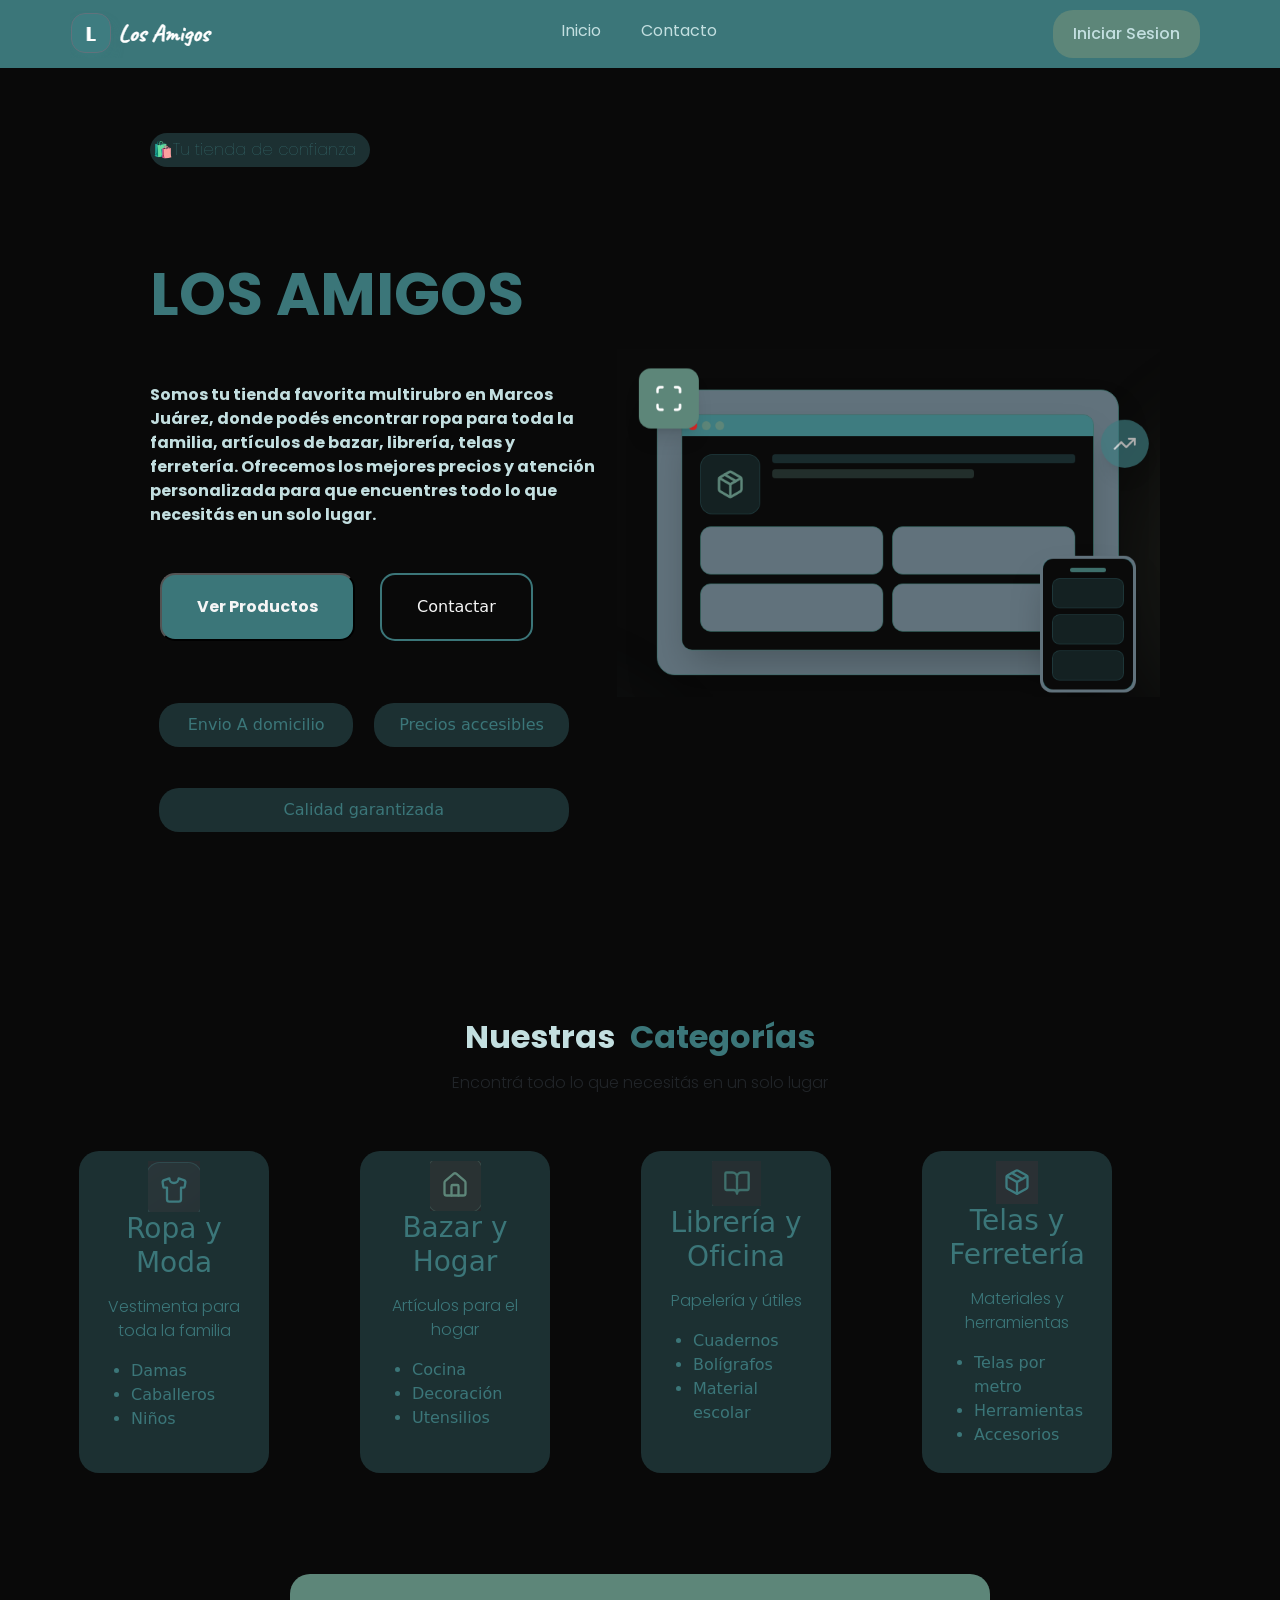
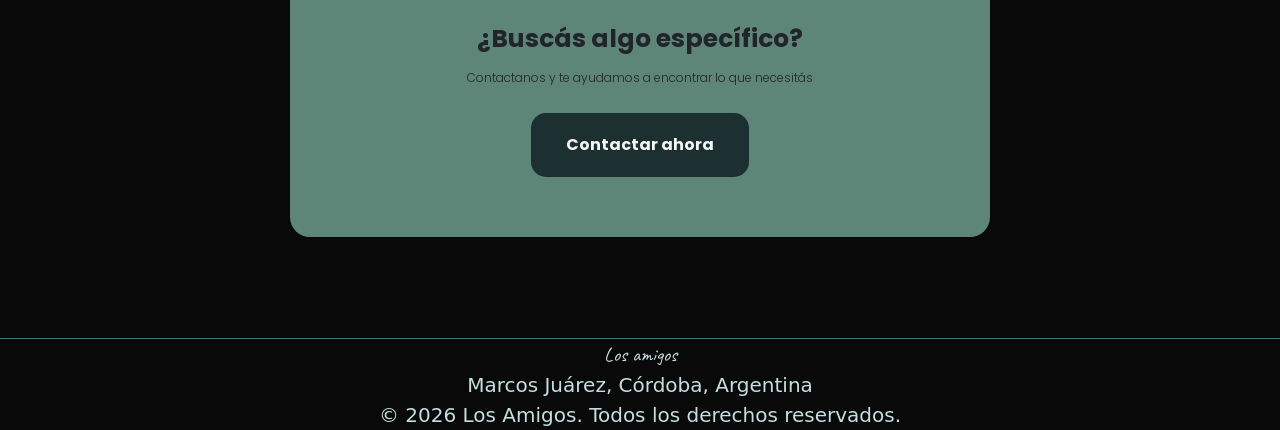
==== commit 0940767c: "responsive terminado" ====
--- a/index.html
+++ b/index.html
@@ -1,5 +1,5 @@
 <!doctype html>
-<html lang="en">
+<html lang="es">
   <head>
     <meta charset="UTF-8" />
     <meta name="viewport" content="width=device-width, initial-scale=1.0" />
--- a/css/main.css
+++ b/css/main.css
@@ -60,8 +60,7 @@
   display: flex;
   justify-content: space-between;
   align-items: center;
-  gap: 40px;
-  padding: 20px 20px 100px;
+  min-height: 100vh;
 }
 main .texto {
   display: flex;
@@ -84,13 +83,19 @@
 }
 main .texto h1 {
   align-self: flex-start;
-}
-main .texto button {
-  margin-top: 40px;
-}
-main .texto button a {
-  color: inherit;
-  text-decoration: none;
+  font-family: "Poppins", sans-serif;
+  font-weight: 700;
+  margin-top: 70px;
+  font-size: 60px;
+  color: #3B7679;
+}
+main .texto p {
+  margin-top: 25px;
+  max-width: 500px;
+  font-family: "Poppins", sans-serif;
+  font-weight: 700;
+  line-height: 1.5;
+  color: #c3dfe0;
 }
 main .texto .Producto {
   background-color: #3B7679;
@@ -114,21 +119,6 @@
   background-color: transparent;
   border: 2px solid #3B7679;
 }
-main h1 {
-  font-family: "Poppins", sans-serif;
-  font-weight: 700;
-  margin-top: 70px;
-  font-size: 60px;
-  color: #3B7679;
-}
-main p {
-  margin-top: 25px;
-  max-width: 500px;
-  font-family: "Poppins", sans-serif;
-  font-weight: 700;
-  line-height: 1.5;
-  color: #c3dfe0;
-}
 main .col {
   background-color: #1C3032;
   color: #3B7679;
@@ -193,6 +183,16 @@
   padding: 50px 150px;
   border-radius: 20px;
 }
+.Second .especifico span {
+  font-size: 25px;
+  font-family: "Poppins", sans-serif;
+  font-weight: 700;
+}
+.Second .especifico p {
+  font-size: 12px;
+  font-family: "Poppins", sans-serif;
+  font-weight: 300;
+}
 .Second .especifico div {
   display: flex;
   justify-content: center;
@@ -202,17 +202,7 @@
   color: inherit;
   text-decoration: none;
 }
-.Second .especifico div span {
-  font-size: 25px;
-  font-family: "Poppins", sans-serif;
-  font-weight: 700;
-}
-.Second .especifico div p {
-  font-size: 12px;
-  font-family: "Poppins", sans-serif;
-  font-weight: 300;
-}
-.Second .especifico div .contactnow {
+.Second .especifico .contactnow {
   margin-right: 25px;
   color: whitesmoke;
   max-width: 220px;
@@ -252,16 +242,20 @@
   font-family: "Caveat", cursive;
 }
 
-main .texto-2 {
+.contact-styles {
+  min-height: auto;
+  padding: 60px 0;
+}
+.contact-styles .texto-2 {
   display: flex;
   flex-direction: column;
   width: 50%;
   margin: 0 auto;
   text-align: center;
   gap: 20px;
-  font-size: 14px;
-}
-main .tienda {
+  font-size: 18px;
+}
+.contact-styles .tienda {
   font-family: "Poppins", sans-serif;
   font-weight: 10;
   background-color: #1C3032;
@@ -270,7 +264,8 @@
   padding: 5px 5px;
   border-radius: 50px;
 }
-main h1 {
+.contact-styles .our-team {
+  font-size: 60px;
   padding-top: 2px;
   font-family: "Poppins", sans-serif;
   font-weight: 700;
@@ -279,18 +274,17 @@
   align-items: center;
   gap: 15px;
 }
-main h1 .normal {
-  color: #c3dfe0;
-}
-main h1 .color {
+.contact-styles .our-team .normal {
+  color: #c3dfe0;
+}
+.contact-styles .our-team .color {
   color: #3B7679;
 }
 
 .info {
   background-color: #090909;
 }
-
-.col {
+.info .col {
   border: 2px solid whitesmoke;
   background-color: #1C3032;
   color: #3B7679;
@@ -299,43 +293,43 @@
   padding: 10px 20px;
   border-radius: 20px;
   margin-right: 90px;
-  margin-top: 40px p;
-  margin-top-text-align: center;
-}
-.col .name {
-  font-weight: 1000;
+  margin-top: 40px;
+}
+.info .col p {
+  text-align: center;
+}
+.info .col .name {
+  font-weight: 700;
   text-align: left;
 }
-.col .extra {
+.info .col .extra {
   text-align: center;
   font-size: 12px;
-}
-
-.h-info {
-  color: #3B7679;
-  padding-top: 60px;
-  text-align: center;
-  font-family: "Poppins", sans-serif;
-  font-weight: 1000;
-}
-
-.formulario-texto {
-  color: #c3dfe0;
-  text-align: center;
-  font-weight: 700;
 }
 
 .info-formulario {
   background-color: #090909;
 }
-.info-formulario .form-label {
-  font-weight: 1000;
-  color: #3B7679;
+.info-formulario .h-info {
+  color: #3B7679;
+  padding-top: 60px;
+  text-align: center;
+  font-family: "Poppins", sans-serif;
+  font-weight: 700;
+}
+.info-formulario .formulario-texto {
+  color: #c3dfe0;
+  text-align: center;
+  font-weight: 700;
 }
 .info-formulario .formulario-contenedor {
   max-width: 500px;
   margin: 0 auto;
   padding: 0 20px;
+}
+.info-formulario .form-label {
+  font-weight: 700;
+  color: #3B7679;
 }
 .info-formulario form {
   display: flex;
@@ -352,17 +346,238 @@
   border-radius: 15px;
 }
 
-main h1 {
+.login-page {
+  background-color: #090909;
+  min-height: 100vh;
+}
+.login-page .login-container {
+  display: flex;
+  justify-content: space-between;
+  align-items: center;
+  padding: 60px 60px 60px 200px;
+  gap: 40px;
+}
+.login-page .login-left {
+  font-size: 20px;
+  padding-left: 100px;
+  width: 50%;
+  display: flex;
+  flex-direction: column;
+  gap: 15px;
+}
+.login-page .login-left h1 {
+  color: #3B7679;
+  font-size: 100px;
   padding-top: 50px;
+  padding-right: 70px;
   font-family: "Poppins", sans-serif;
   font-weight: 700;
   gap: 15px;
 }
-main p .normal {
-  color: #c3dfe0;
-}
-main p .color {
-  color: #3B7679;
+.login-page .login-left p .normal {
+  color: #c3dfe0;
+}
+.login-page .login-left p .color {
+  color: #3B7679;
+}
+.login-page .login-right {
+  width: 50%;
+  background-color: #5D8679;
+  border-radius: 20px;
+  border: 2px solid whitesmoke;
+  padding: 40px;
+  display: flex;
+  flex-direction: column;
+  gap: 15px;
+}
+.login-page .login-right h2 {
+  font-family: "Poppins", sans-serif;
+  font-weight: 600;
+  color: #c3dfe0;
+}
+.login-page .login-right p {
+  color: #c3dfe0;
+}
+.login-page .login-right form {
+  display: flex;
+  flex-direction: column;
+  gap: 15px;
+}
+.login-page .login-right .mb-3 {
+  display: flex;
+  flex-direction: column;
+  gap: 5px;
+}
+.login-page .login-right .mb-3 .form-label {
+  color: #c3dfe0;
+  font-weight: 600;
+}
+.login-page .login-right .mb-3 input {
+  padding: 10px;
+  border-radius: 8px;
+  border: 1px solid whitesmoke;
+  background-color: rgba(95, 95, 95, 0.39);
+  color: #c3dfe0;
+}
+.login-page .login-right .btn-login {
+  align-self: center;
+  color: whitesmoke;
+  max-width: 220px;
+  margin: 10px;
+  padding: 20px 35px;
+  border-radius: 15px;
+  background-color: #3B7679;
+  color: #c3dfe0;
+}
+
+@media (max-width: 768px) {
+  header {
+    padding: 0 10px;
+  }
+  header img {
+    width: 110px;
+    margin-right: 10px;
+  }
+  header nav {
+    margin: 0 auto;
+  }
+  header nav ul {
+    gap: 20px;
+    font-size: 13px;
+  }
+  header div {
+    padding: 8px 12px;
+    font-size: 12px;
+  }
+  main {
+    flex-direction: column;
+    padding: 0;
+    min-height: auto;
+  }
+  main .imagen {
+    display: none;
+  }
+  main .texto {
+    width: 100%;
+    padding: 0 40px;
+  }
+  main .texto h1 {
+    font-size: 48px;
+    text-align: center;
+    align-self: center;
+  }
+  main .texto p {
+    max-width: 100%;
+    text-align: center;
+  }
+  main .texto .Producto {
+    width: 80%;
+    text-align: center;
+    display: block;
+    margin: 10px auto 0 auto;
+  }
+  main .texto .Contactar {
+    width: 80%;
+    text-align: center;
+    display: block;
+    margin: 10px auto 0 auto;
+  }
+  main .texto .col {
+    margin-right: 0;
+  }
+  .Second h2 {
+    font-size: 26px;
+    flex-direction: column;
+    gap: 5px;
+  }
+  .Second .row {
+    justify-content: center;
+  }
+  .Second .col-2 {
+    width: 45%;
+    margin-right: 10px;
+    margin-left: 10px;
+    margin-top: 20px;
+  }
+  .Second .especifico {
+    margin: 60px auto;
+    max-width: 100%;
+    padding: 0 20px;
+  }
+  footer p {
+    font-size: 16px;
+  }
+  .contact-styles {
+    padding: 30px 0;
+  }
+  .contact-styles .texto-2 {
+    width: 90%;
+    font-size: 14px;
+  }
+  .contact-styles .our-team {
+    font-size: 36px;
+    flex-direction: column;
+    gap: 5px;
+  }
+  .info .row {
+    flex-direction: column;
+    align-items: center;
+  }
+  .info .col {
+    width: 90%;
+    margin-right: 0;
+    margin-left: 0;
+    margin-top: 15px;
+  }
+  .info .col p {
+    text-align: center;
+  }
+  .info .col .name {
+    text-align: center;
+  }
+  .info-formulario .h-info {
+    font-size: 24px;
+    padding-top: 30px;
+  }
+  .info-formulario .formulario-contenedor {
+    max-width: 100%;
+    padding: 0 20px;
+  }
+  .info-formulario .formulario-texto {
+    font-size: 13px;
+    padding: 0 20px;
+  }
+  .info-formulario .btn-enviar {
+    width: 80%;
+  }
+  .login-page {
+    min-height: auto;
+  }
+  .login-page .login-container {
+    flex-direction: column;
+    padding: 30px 20px;
+    gap: 20px;
+  }
+  .login-page .login-left {
+    width: 100%;
+    padding-left: 0;
+    text-align: center;
+  }
+  .login-page .login-left h1 {
+    font-size: 50px;
+    padding-top: 20px;
+    padding-right: 0px;
+  }
+  .login-page .login-left p {
+    text-align: center;
+  }
+  .login-page .login-right {
+    width: 100%;
+    padding: 20px;
+  }
+  .login-page .login-right .btn-login {
+    width: 80%;
+  }
 }
 
 /*# sourceMappingURL=main.css.map */
